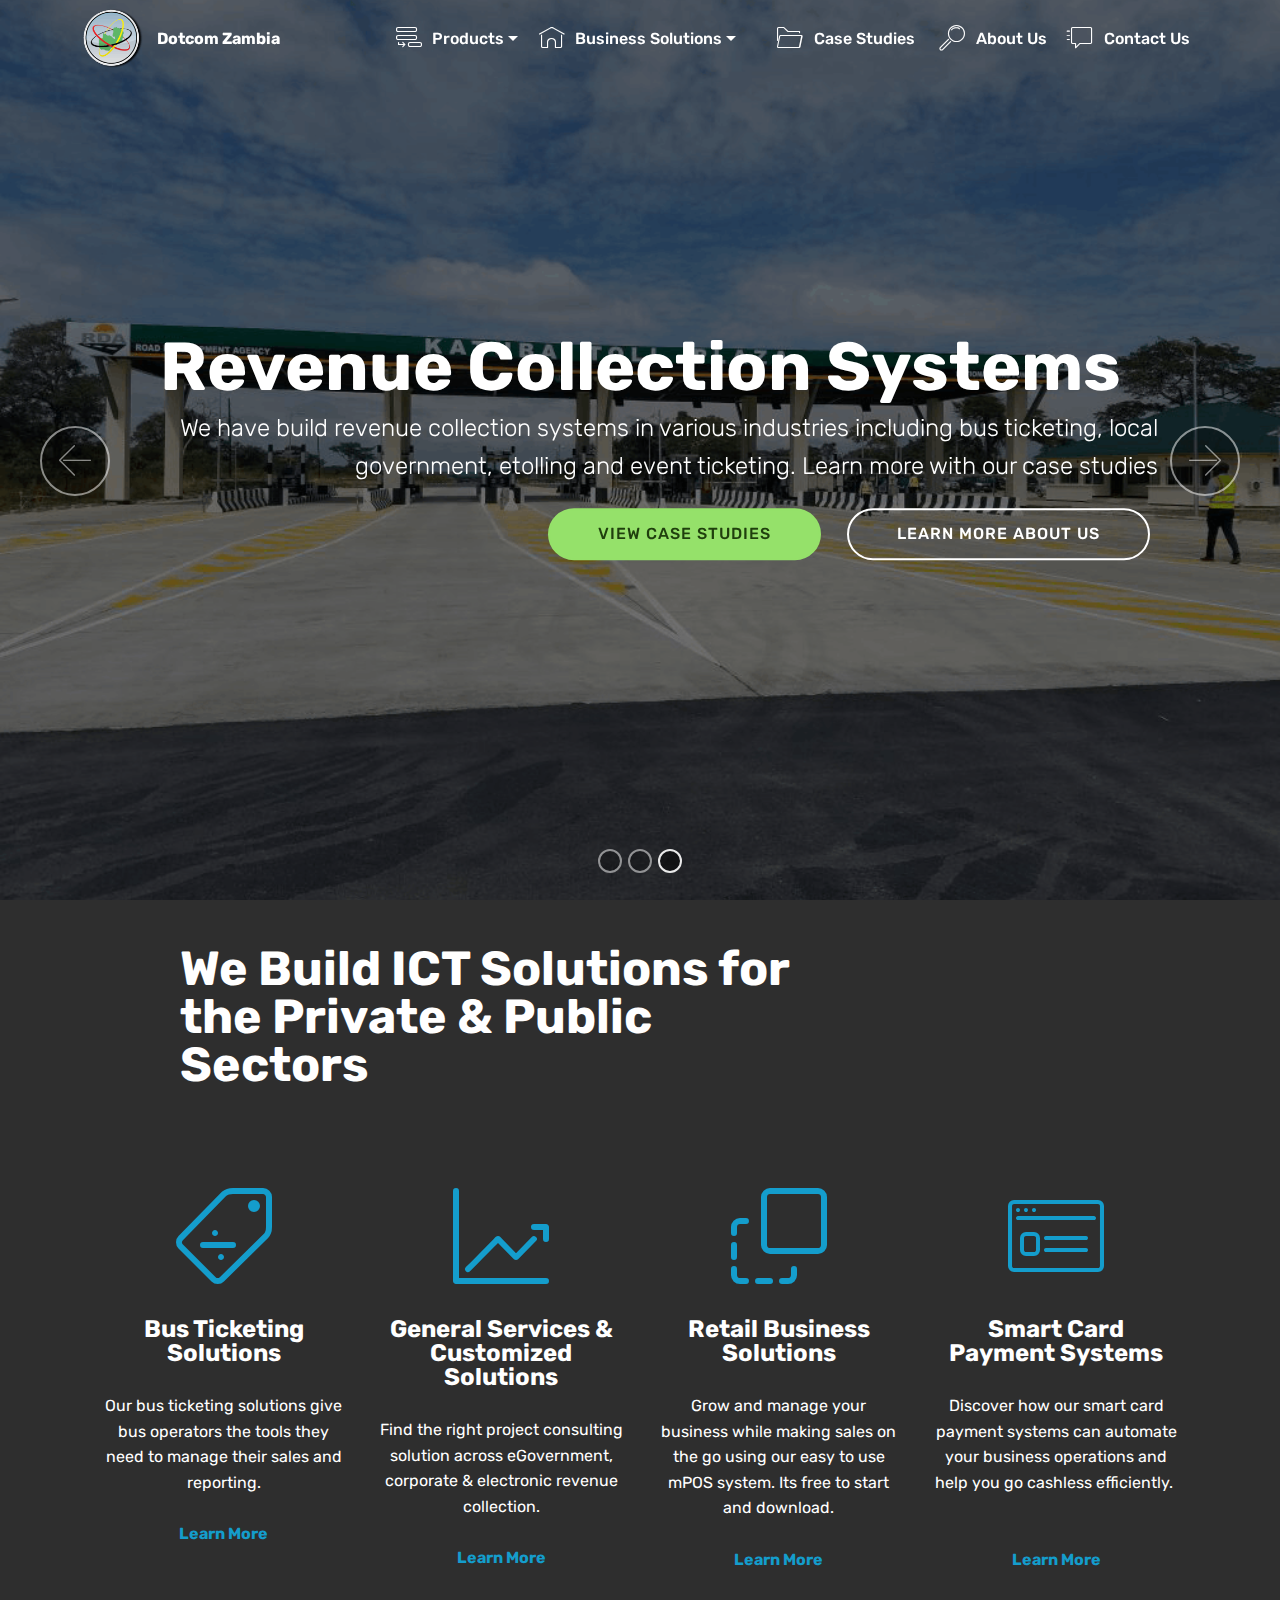
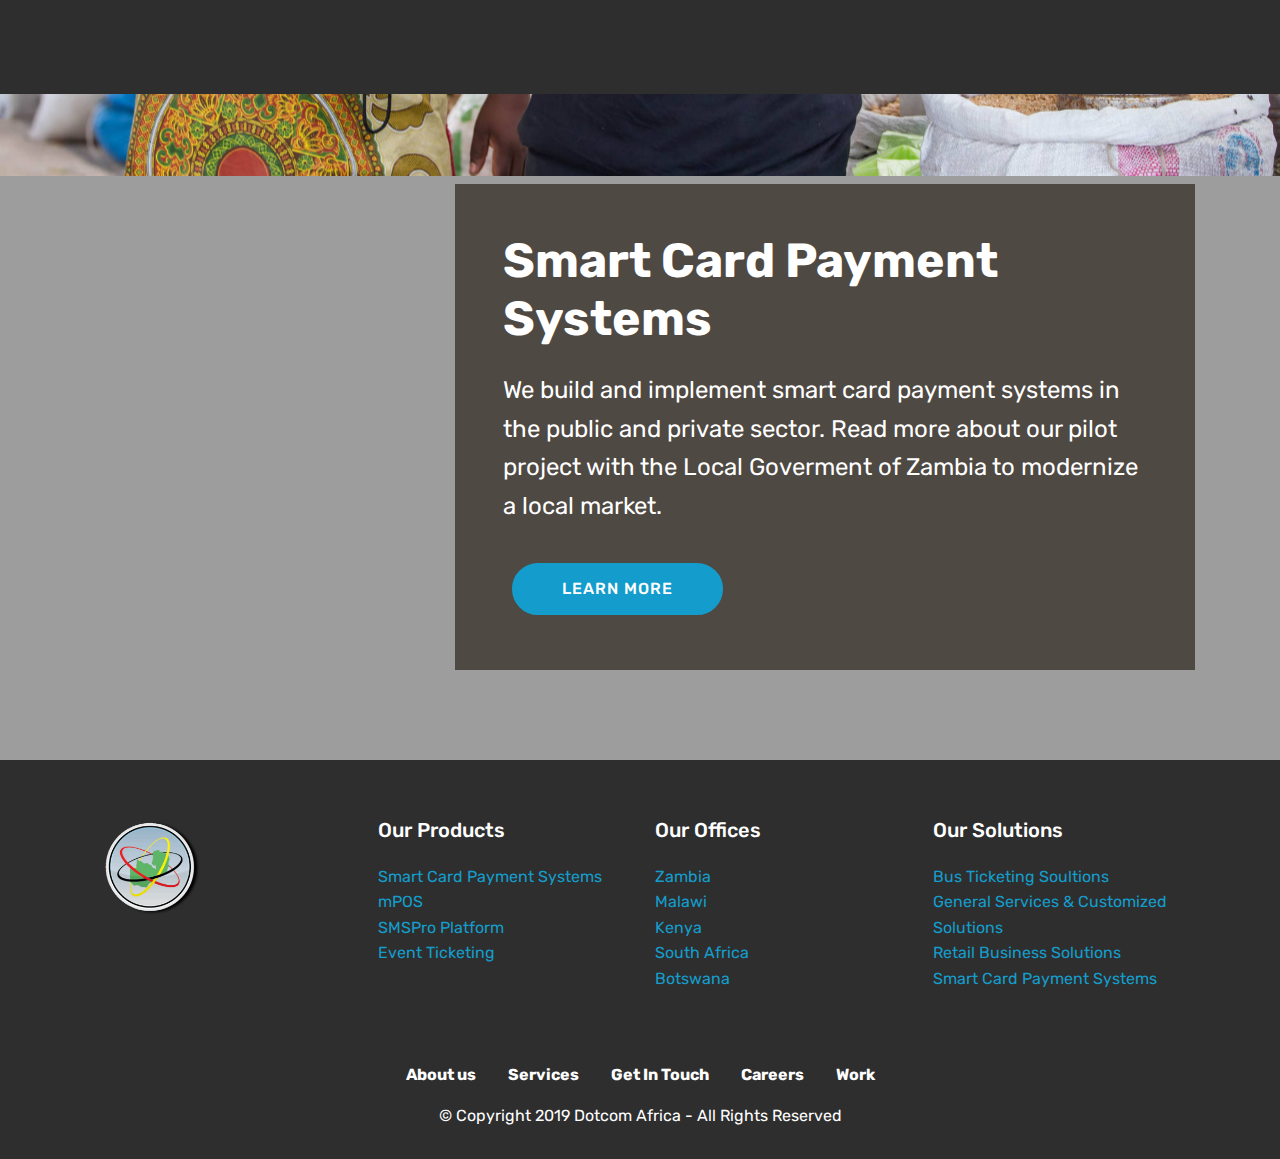
==== index.html @ 1efce693 "create github pages" ====
<!DOCTYPE html>
<html  >
<head>
  <!-- Site made with Mobirise Website Builder v4.10.5, https://mobirise.com -->
  <meta charset="UTF-8">
  <meta http-equiv="X-UA-Compatible" content="IE=edge">
  <meta name="generator" content="Mobirise v4.10.5, mobirise.com">
  <meta name="viewport" content="width=device-width, initial-scale=1, minimum-scale=1">
  <link rel="shortcut icon" href="assets/images/dotcom-logo-122x115.png" type="image/x-icon">
  <meta name="description" content="">
  
  <title>Home</title>
  <link rel="stylesheet" href="assets/web/assets/mobirise-icons2/mobirise2.css">
  <link rel="stylesheet" href="assets/web/assets/mobirise-icons-bold/mobirise-icons-bold.css">
  <link rel="stylesheet" href="assets/web/assets/mobirise-icons/mobirise-icons.css">
  <link rel="stylesheet" href="assets/tether/tether.min.css">
  <link rel="stylesheet" href="assets/bootstrap/css/bootstrap.min.css">
  <link rel="stylesheet" href="assets/bootstrap/css/bootstrap-grid.min.css">
  <link rel="stylesheet" href="assets/bootstrap/css/bootstrap-reboot.min.css">
  <link rel="stylesheet" href="assets/socicon/css/styles.css">
  <link rel="stylesheet" href="assets/dropdown/css/style.css">
  <link rel="stylesheet" href="assets/theme/css/style.css">
  <link rel="stylesheet" href="assets/mobirise/css/mbr-additional.css" type="text/css">
  
  
  
</head>
<body>
  <section class="menu cid-qPoDCOoPjA" once="menu" id="menu1-e">

    

    <nav class="navbar navbar-expand beta-menu navbar-dropdown align-items-center navbar-toggleable-sm bg-color transparent">
        <button class="navbar-toggler navbar-toggler-right" type="button" data-toggle="collapse" data-target="#navbarSupportedContent" aria-controls="navbarSupportedContent" aria-expanded="false" aria-label="Toggle navigation">
            <div class="hamburger">
                <span></span>
                <span></span>
                <span></span>
                <span></span>
            </div>
        </button>
        <div class="menu-logo">
            <div class="navbar-brand">
                <span class="navbar-logo">
                    <a href="index.html">
                         <img src="assets/images/dotcom-logo-122x115.png" alt="Book Now Zambia" title="" style="height: 3.8rem;">
                    </a>
                </span>
                <span class="navbar-caption-wrap"><a class="navbar-caption text-white display-4" href="index.html">Dotcom Zambia</a></span>
            </div>
        </div>
        <div class="collapse navbar-collapse" id="navbarSupportedContent">
            <ul class="navbar-nav nav-dropdown nav-right" data-app-modern-menu="true"><li class="nav-item dropdown"><a class="nav-link link text-white dropdown-toggle display-4" href="https://mobirise.com" aria-expanded="true" data-toggle="dropdown-submenu"><span class="mbri-add-submenu mbr-iconfont mbr-iconfont-btn"></span>Products</a><div class="dropdown-menu"><a class="text-white dropdown-item display-4" href="http://www.etollzambia.com" aria-expanded="false"><span class="mbri-growing-chart mbr-iconfont mbr-iconfont-btn"></span>eToll Zambia</a><a class="text-white dropdown-item display-4" href="event-ticketing.html" aria-expanded="false"><span class="mbri-sale mbr-iconfont mbr-iconfont-btn"></span>Event Ticketing&nbsp;</a><a class="text-white dropdown-item display-4" href="retail-business-soluti.html" aria-expanded="false"><span class="mbri-cart-full mbr-iconfont mbr-iconfont-btn"></span>mPOS</a><a class="text-white dropdown-item display-4" href="sms-platform.html" aria-expanded="false"><span class="mobi-mbri mobi-mbri-phone mbr-iconfont mbr-iconfont-btn"></span>SMS Platform&nbsp;</a><a class="text-white dropdown-item display-4" href="smart-card-payment-sytems.html" aria-expanded="false"><span class="mbri-credit-card mbr-iconfont mbr-iconfont-btn"></span>Smart Payment Systems&nbsp;</a></div></li><li class="nav-item dropdown">
                    <a class="nav-link link text-white dropdown-toggle display-4" href="https://mobirise.com" data-toggle="dropdown-submenu" aria-expanded="false">
                        <span class="mbri-home mbr-iconfont mbr-iconfont-btn"></span>Business Solutions</a><div class="dropdown-menu"><a class="text-white dropdown-item display-4" href="event-ticketing.html" aria-expanded="false"><span class="mbrib-sale mbr-iconfont mbr-iconfont-btn"></span>Event Ticketing Solutions</a><a class="text-white dropdown-item display-4" href="bus-ticketing.html" aria-expanded="false"><span class="mbri-extension mbr-iconfont mbr-iconfont-btn"></span>Bus Ticketing Solutions</a><a class="text-white dropdown-item display-4" href="retail-business-soluti.html" aria-expanded="false"><span class="mbrib-drag-n-drop mbr-iconfont mbr-iconfont-btn"></span>Retail Business Solutions</a><a class="text-white dropdown-item display-4" href="general-services.html" aria-expanded="false"><span class="mobi-mbri mobi-mbri-laptop mbr-iconfont mbr-iconfont-btn"></span>General Services &amp; Customized Solutions</a></div>
                </li><li class="nav-item"><a class="nav-link link text-white display-4" href="https://mobirise.com" aria-expanded="false">
                        </a></li><li class="nav-item"><a class="nav-link link text-white display-4" href="case-studies.html"><span class="mbri-opened-folder mbr-iconfont mbr-iconfont-btn"></span>
                        Case Studies&nbsp;</a></li><li class="nav-item">
                    <a class="nav-link link text-white display-4" href="about.html">
                        <span class="mbri-search mbr-iconfont mbr-iconfont-btn"></span>
                        About Us
                    </a>
                </li><li class="nav-item"><a class="nav-link link text-white display-4" href="contact.html"><span class="mbri-help mbr-iconfont mbr-iconfont-btn"></span>
                        
                        Contact Us</a></li></ul>
            
        </div>
    </nav>
</section>

<section class="engine"><a href="https://mobirise.info/y">free html website templates</a></section><section class="carousel slide cid-rwiqHJjd1P" data-interval="false" id="slider1-6w">

    

    <div class="full-screen"><div class="mbr-slider slide carousel" data-pause="true" data-keyboard="false" data-ride="false" data-interval="false"><ol class="carousel-indicators"><li data-app-prevent-settings="" data-target="#slider1-6w" data-slide-to="0"></li><li data-app-prevent-settings="" data-target="#slider1-6w" data-slide-to="1"></li><li data-app-prevent-settings="" data-target="#slider1-6w" class=" active" data-slide-to="2"></li></ol><div class="carousel-inner" role="listbox"><div class="carousel-item slider-fullscreen-image" data-bg-video-slide="false" style="background-image: url(assets/images/mbr-1920x1280.jpg);"><div class="container container-slide"><div class="image_wrapper"><div class="mbr-overlay" style="opacity: 0.7;"></div><img src="assets/images/mbr-1920x1280.jpg"><div class="carousel-caption justify-content-center"><div class="col-10 align-center"><h2 class="mbr-fonts-style display-1"><strong>TOMORROW'S </strong><br><strong>TECHNOLOGY TODAY</strong></h2><p class="lead mbr-text mbr-fonts-style display-5">Dot Com Africa, an award winning ICT company that was founded in Zambia in 2009. The company prides itself on being focused on building solutions for the African Market using ICT. The company specializes in revenue collection and business intelligence systems for the public and private sector.<br></p></div></div></div></div></div><div class="carousel-item slider-fullscreen-image" data-bg-video-slide="false" style="background-image: url(assets/images/background2.jpg);"><div class="container container-slide"><div class="image_wrapper"><div class="mbr-overlay"></div><img src="assets/images/background2.jpg"><div class="carousel-caption justify-content-center"><div class="col-10 align-left"><h2 class="mbr-fonts-style display-2"><strong>Meet mPOS&nbsp;</strong></h2><p class="lead mbr-text mbr-fonts-style display-5">Meet Our Mobile Point of Sale Solution, our comprehensive retail suite for businesses of all sizes. Built from the ground up to work in Africa.</p><div class="mbr-section-btn" buttons="0"><a class="btn btn-primary display-4" href="https://mobirise.com">LEARN MORE</a> </div></div></div></div></div></div><div class="carousel-item slider-fullscreen-image active" data-bg-video-slide="false" style="background-image: url(assets/images/img-20170618-wa0013-1008x756.png);"><div class="container container-slide"><div class="image_wrapper"><div class="mbr-overlay"></div><img src="assets/images/img-20170618-wa0013-1008x756.png"><div class="carousel-caption justify-content-center"><div class="col-10 align-right"><h2 class="mbr-fonts-style display-1"><strong>Revenue Collection Systems</strong></h2><p class="lead mbr-text mbr-fonts-style display-5">We have build revenue collection systems in various industries including bus ticketing, local government, etolling and event ticketing. Learn more with our case studies</p><div class="mbr-section-btn" buttons="0"><a class="btn btn-info display-4" href="case-studies.html">VIEW CASE STUDIES</a> <a class="btn  btn-white-outline display-4" href="about.html">LEARN MORE ABOUT US</a></div></div></div></div></div></div></div><a data-app-prevent-settings="" class="carousel-control carousel-control-prev" role="button" data-slide="prev" href="#slider1-6w"><span aria-hidden="true" class="mbri-left mbr-iconfont"></span><span class="sr-only">Previous</span></a><a data-app-prevent-settings="" class="carousel-control carousel-control-next" role="button" data-slide="next" href="#slider1-6w"><span aria-hidden="true" class="mbri-right mbr-iconfont"></span><span class="sr-only">Next</span></a></div></div>

</section>

<section class="mbr-section info1 cid-rgwyfvrMCB" id="info1-4s">

    

    
    <div class="container">
        <div class="row justify-content-center content-row">
            <div class="media-container-column title col-12 col-lg-7 col-md-6">
                
                <h2 class="align-left mbr-bold mbr-fonts-style display-2">We Build ICT Solutions for the Private &amp; Public Sectors</h2>
            </div>
            <div class="media-container-column col-12 col-lg-3 col-md-4">
                
            </div>
        </div>
    </div>
</section>

<section class="features1 cid-rwiEyrhKZx" id="features1-6x">
    
    

    
    <div class="container">
        <div class="media-container-row">

            <div class="card p-3 col-12 col-md-6 col-lg-3">
                <div class="card-img pb-3">
                    <span class="mbr-iconfont mbrib-sale"></span>
                </div>
                <div class="card-box">
                    <h4 class="card-title py-3 mbr-fonts-style display-5"><strong>Bus Ticketing Solutions</strong></h4>
                    <p class="mbr-text mbr-fonts-style display-7">
                        Our bus ticketing solutions give bus operators the tools they need to manage their sales and reporting.<br><br><a href="bus-ticketing.html"><strong>Learn More</strong></a>
                    </p>
                </div>
            </div>

            <div class="card p-3 col-12 col-md-6 col-lg-3">
                <div class="card-img pb-3">
                    <span class="mbr-iconfont mbrib-growing-chart"></span>
                </div>
                <div class="card-box">
                    <h4 class="card-title py-3 mbr-fonts-style display-5"><strong>General Services &amp; Customized Solutions</strong></h4>
                    <p class="mbr-text mbr-fonts-style display-7">Find the right project consulting solution across eGovernment, corporate &amp; electronic revenue collection.<br><br><a href="general-services.html"><strong>Learn More</strong></a></p>
                </div>
            </div>

            <div class="card p-3 col-12 col-md-6 col-lg-3">
                <div class="card-img pb-3">
                    <span class="mbr-iconfont mbrib-drag-n-drop"></span>
                </div>
                <div class="card-box">
                    <h4 class="card-title py-3 mbr-fonts-style display-5"><strong>
                        Retail Business Solutions</strong></h4>
                    <p class="mbr-text mbr-fonts-style display-7">
                        Grow and manage your business while making sales on the go using our easy to use mPOS system. Its free to start and download.<br><br><a href="retail-business-soluti.html"><strong>Learn More</strong></a></p>
                </div>
            </div>

            <div class="card p-3 col-12 col-md-6 col-lg-3">
                <div class="card-img pb-3">
                    <span class="mbr-iconfont mbri-sites"></span>
                </div>
                <div class="card-box">
                    <h4 class="card-title py-3 mbr-fonts-style display-5"><strong>Smart Card Payment Systems</strong></h4>
                    <p class="mbr-text mbr-fonts-style display-7">Discover how our smart card payment systems can automate your business operations and help you go cashless efficiently.&nbsp;<br><br><strong><br><a href="smart-card-payment-sytems.html"><b>Learn More</b></a></strong>
                    </p>
                </div>
            </div>

        </div>

    </div>

</section>

<section class="header10 cid-rvf01OMpJI mbr-parallax-background" id="header10-6v">

    

    <div class="mbr-overlay" style="opacity: 0.4; background-color: rgb(35, 35, 35);">
    </div>

    <div class="container">
        <div class="media-container-column mbr-white p-5 align-left col-lg-8 col-md-10 ml-auto">
            <h1 class="mbr-section-title mbr-bold pb-3 mbr-fonts-style display-2">
                Smart Card Payment Systems</h1>
            
            <p class="mbr-text pb-3 mbr-fonts-style display-5">
               We build and implement smart card payment systems in the public and private sector. Read more about our pilot project with the Local Goverment of Zambia to modernize a local market.</p>
            <div class="mbr-section-btn"><a class="btn btn-md btn-primary display-4" href="https://mobirise.co">LEARN MORE</a></div>
        </div>
    </div>

    
</section>

<section class="cid-rv9oIynVml" id="footer1-6x">

    

    

    <div class="container">
        <div class="media-container-row content text-white">
            <div class="col-12 col-md-3">
                <div class="media-wrap">
                    <a href="https://www.dczambia.com/">
                        <img src="assets/images/dotcom-logo-192x181.png" alt="Mobirise" title="">
                    </a>
                </div>
            </div>
            <div class="col-12 col-md-3 mbr-fonts-style display-7">
                <h5 class="pb-3">
                    Our Products</h5>
                <p class="mbr-text">Smart Card Payment Systems<br>mPOS<br>SMSPro Platform&nbsp;<br>Event Ticketing</p>
            </div>
            <div class="col-12 col-md-3 mbr-fonts-style display-7">
                <h5 class="pb-3">
                    Our Offices</h5>
                <p class="mbr-text"><a href="https://dczambia.com">Zambia</a><br>Malawi<br>Kenya<br>South Africa<br>Botswana<br><br></p>
            </div>
            <div class="col-12 col-md-3 mbr-fonts-style display-7">
                <h5 class="pb-3">
                    Our Solutions</h5>
                <p class="mbr-text"><a href="https://www.busticketszambia.com">Bus Ticketing Soultions</a><br><a class="text-primary" href="#">General Services &amp; Customized Solutions</a><br>Retail Business Solutions<br>Smart Card Payment Systems<br><br></p>
            </div>
        </div>
        
    </div>
</section>

<section once="footers" class="cid-rv9Z8Zc1Mk" id="footer7-6v">

    

    

    <div class="container">
        <div class="media-container-row align-center mbr-white">
            <div class="row row-links">
                <ul class="foot-menu">
                    
                    
                    
                    
                    
                <li class="foot-menu-item mbr-fonts-style display-7">
                        <a class="text-white mbr-bold" href="#" target="_blank">About us</a>
                    </li><li class="foot-menu-item mbr-fonts-style display-7">
                        <a class="text-white mbr-bold" href="#" target="_blank">Services</a>
                    </li><li class="foot-menu-item mbr-fonts-style display-7">
                        <a class="text-white mbr-bold" href="#" target="_blank">Get In Touch</a>
                    </li><li class="foot-menu-item mbr-fonts-style display-7">
                        <a class="text-white mbr-bold" href="#" target="_blank">Careers</a>
                    </li><li class="foot-menu-item mbr-fonts-style display-7">
                        <a class="text-white mbr-bold" href="#" target="_blank">Work</a>
                    </li></ul>
            </div>
            
            <div class="row row-copirayt">
                <p class="mbr-text mb-0 mbr-fonts-style mbr-white align-center display-7">
                    © Copyright 2019 Dotcom Africa - All Rights Reserved
                </p>
            </div>
        </div>
    </div>
</section>


  <script src="assets/web/assets/jquery/jquery.min.js"></script>
  <script src="assets/popper/popper.min.js"></script>
  <script src="assets/tether/tether.min.js"></script>
  <script src="assets/bootstrap/js/bootstrap.min.js"></script>
  <script src="assets/touchswipe/jquery.touch-swipe.min.js"></script>
  <script src="assets/vimeoplayer/jquery.mb.vimeo_player.js"></script>
  <script src="assets/smoothscroll/smooth-scroll.js"></script>
  <script src="assets/bootstrapcarouselswipe/bootstrap-carousel-swipe.js"></script>
  <script src="assets/parallax/jarallax.min.js"></script>
  <script src="assets/dropdown/js/nav-dropdown.js"></script>
  <script src="assets/dropdown/js/navbar-dropdown.js"></script>
  <script src="assets/ytplayer/jquery.mb.ytplayer.min.js"></script>
  <script src="assets/theme/js/script.js"></script>
  <script src="assets/slidervideo/script.js"></script>
  
  
</body>
</html>
---- assets/web/assets/mobirise-icons2/mobirise2.css ----
@font-face {
  font-family: 'Moririse2';
  src:  url('mobirise2.eot?f2bix4');
  src:  url('mobirise2.eot?f2bix4#iefix') format('embedded-opentype'),
    url('mobirise2.ttf?f2bix4') format('truetype'),
    url('mobirise2.woff?f2bix4') format('woff'),
    url('mobirise2.svg?f2bix4#mobirise2') format('svg');
  font-weight: normal;
  font-style: normal;
}

[class^="mobi-"], [class*=" mobi-"] {
  /* use !important to prevent issues with browser extensions that change fonts */
  font-family: 'Moririse2' !important;
  speak: none;
  font-style: normal;
  font-weight: normal;
  font-variant: normal;
  text-transform: none;
  line-height: 1;

  /* Better Font Rendering =========== */
  -webkit-font-smoothing: antialiased;
  -moz-osx-font-smoothing: grayscale;
}

.mobi-mbri-add-submenu:before {
  content: "\e900";
}
.mobi-mbri-alert:before {
  content: "\e901";
}
.mobi-mbri-align-center:before {
  content: "\e902";
}
.mobi-mbri-align-justify:before {
  content: "\e903";
}
.mobi-mbri-align-left:before {
  content: "\e904";
}
.mobi-mbri-align-right:before {
  content: "\e905";
}
.mobi-mbri-android:before {
  content: "\e906";
}
.mobi-mbri-apple:before {
  content: "\e907";
}
.mobi-mbri-arrow-down:before {
  content: "\e908";
}
.mobi-mbri-arrow-next:before {
  content: "\e909";
}
.mobi-mbri-arrow-prev:before {
  content: "\e90a";
}
.mobi-mbri-arrow-up:before {
  content: "\e90b";
}
.mobi-mbri-bold:before {
  content: "\e90c";
}
.mobi-mbri-bookmark:before {
  content: "\e90d";
}
.mobi-mbri-bootstrap:before {
  content: "\e90e";
}
.mobi-mbri-briefcase:before {
  content: "\e90f";
}
.mobi-mbri-browse:before {
  content: "\e910";
}
.mobi-mbri-bulleted-list:before {
  content: "\e911";
}
.mobi-mbri-calendar:before {
  content: "\e912";
}
.mobi-mbri-camera:before {
  content: "\e913";
}
.mobi-mbri-cart-add:before {
  content: "\e914";
}
.mobi-mbri-cart-full:before {
  content: "\e915";
}
.mobi-mbri-cash:before {
  content: "\e916";
}
.mobi-mbri-change-style:before {
  content: "\e917";
}
.mobi-mbri-chat:before {
  content: "\e918";
}
.mobi-mbri-clock:before {
  content: "\e919";
}
.mobi-mbri-close:before {
  content: "\e91a";
}
.mobi-mbri-cloud:before {
  content: "\e91b";
}
.mobi-mbri-code:before {
  content: "\e91c";
}
.mobi-mbri-contact-form:before {
  content: "\e91d";
}
.mobi-mbri-credit-card:before {
  content: "\e91e";
}
.mobi-mbri-cursor-click:before {
  content: "\e91f";
}
.mobi-mbri-cust-feedback:before {
  content: "\e920";
}
.mobi-mbri-database:before {
  content: "\e921";
}
.mobi-mbri-delivery:before {
  content: "\e922";
}
.mobi-mbri-desktop:before {
  content: "\e923";
}
.mobi-mbri-devices:before {
  content: "\e924";
}
.mobi-mbri-down:before {
  content: "\e925";
}
.mobi-mbri-download-2:before {
  content: "\e926";
}
.mobi-mbri-download:before {
  content: "\e927";
}
.mobi-mbri-drag-n-drop-2:before {
  content: "\e928";
}
.mobi-mbri-drag-n-drop:before {
  content: "\e929";
}
.mobi-mbri-edit-2:before {
  content: "\e92a";
}
.mobi-mbri-edit:before {
  content: "\e92b";
}
.mobi-mbri-error:before {
  content: "\e92c";
}
.mobi-mbri-extension:before {
  content: "\e92d";
}
.mobi-mbri-features:before {
  content: "\e92e";
}
.mobi-mbri-file:before {
  content: "\e92f";
}
.mobi-mbri-flag:before {
  content: "\e930";
}
.mobi-mbri-folder:before {
  content: "\e931";
}
.mobi-mbri-gift:before {
  content: "\e932";
}
.mobi-mbri-github:before {
  content: "\e933";
}
.mobi-mbri-globe-2:before {
  content: "\e934";
}
.mobi-mbri-globe:before {
  content: "\e935";
}
.mobi-mbri-growing-chart:before {
  content: "\e936";
}
.mobi-mbri-hearth:before {
  content: "\e937";
}
.mobi-mbri-help:before {
  content: "\e938";
}
.mobi-mbri-home:before {
  content: "\e939";
}
.mobi-mbri-hot-cup:before {
  content: "\e93a";
}
.mobi-mbri-idea:before {
  content: "\e93b";
}
.mobi-mbri-image-gallery:before {
  content: "\e93c";
}
.mobi-mbri-image-slider:before {
  content: "\e93d";
}
.mobi-mbri-info:before {
  content: "\e93e";
}
.mobi-mbri-italic:before {
  content: "\e93f";
}
.mobi-mbri-key:before {
  content: "\e940";
}
.mobi-mbri-laptop:before {
  content: "\e941";
}
.mobi-mbri-layers:before {
  content: "\e942";
}
.mobi-mbri-left-right:before {
  content: "\e943";
}
.mobi-mbri-left:before {
  content: "\e944";
}
.mobi-mbri-letter:before {
  content: "\e945";
}
.mobi-mbri-like:before {
  content: "\e946";
}
.mobi-mbri-link:before {
  content: "\e947";
}
.mobi-mbri-lock:before {
  content: "\e948";
}
.mobi-mbri-login:before {
  content: "\e949";
}
.mobi-mbri-logout:before {
  content: "\e94a";
}
.mobi-mbri-magic-stick:before {
  content: "\e94b";
}
.mobi-mbri-map-pin:before {
  content: "\e94c";
}
.mobi-mbri-menu:before {
  content: "\e94d";
}
.mobi-mbri-mobile-2:before {
  content: "\e94e";
}
.mobi-mbri-mobile-horizontal:before {
  content: "\e94f";
}
.mobi-mbri-mobile:before {
  content: "\e950";
}
.mobi-mbri-mobirise:before {
  content: "\e951";
}
.mobi-mbri-more-horizontal:before {
  content: "\e952";
}
.mobi-mbri-more-vertical:before {
  content: "\e953";
}
.mobi-mbri-music:before {
  content: "\e954";
}
.mobi-mbri-new-file:before {
  content: "\e955";
}
.mobi-mbri-numbered-list:before {
  content: "\e956";
}
.mobi-mbri-opened-folder:before {
  content: "\e957";
}
.mobi-mbri-pages:before {
  content: "\e958";
}
.mobi-mbri-paper-plane:before {
  content: "\e959";
}
.mobi-mbri-paperclip:before {
  content: "\e95a";
}
.mobi-mbri-phone:before {
  content: "\e95b";
}
.mobi-mbri-photo:before {
  content: "\e95c";
}
.mobi-mbri-photos:before {
  content: "\e95d";
}
.mobi-mbri-pin:before {
  content: "\e95e";
}
.mobi-mbri-play:before {
  content: "\e95f";
}
.mobi-mbri-plus:before {
  content: "\e960";
}
.mobi-mbri-preview:before {
  content: "\e961";
}
.mobi-mbri-print:before {
  content: "\e962";
}
.mobi-mbri-protect:before {
  content: "\e963";
}
.mobi-mbri-question:before {
  content: "\e964";
}
.mobi-mbri-quote-left:before {
  content: "\e965";
}
.mobi-mbri-quote-right:before {
  content: "\e966";
}
.mobi-mbri-redo:before {
  content: "\e967";
}
.mobi-mbri-refresh:before {
  content: "\e968";
}
.mobi-mbri-responsive-2:before {
  content: "\e969";
}
.mobi-mbri-responsive:before {
  content: "\e96a";
}
.mobi-mbri-right:before {
  content: "\e96b";
}
.mobi-mbri-rocket:before {
  content: "\e96c";
}
.mobi-mbri-sad-face:before {
  content: "\e96d";
}
.mobi-mbri-sale:before {
  content: "\e96e";
}
.mobi-mbri-save:before {
  content: "\e96f";
}
.mobi-mbri-search:before {
  content: "\e970";
}
.mobi-mbri-setting-2:before {
  content: "\e971";
}
.mobi-mbri-setting-3:before {
  content: "\e972";
}
.mobi-mbri-setting:before {
  content: "\e973";
}
.mobi-mbri-share:before {
  content: "\e974";
}
.mobi-mbri-shopping-bag:before {
  content: "\e975";
}
.mobi-mbri-shopping-basket:before {
  content: "\e976";
}
.mobi-mbri-shopping-cart:before {
  content: "\e977";
}
.mobi-mbri-sites:before {
  content: "\e978";
}
.mobi-mbri-smile-face:before {
  content: "\e979";
}
.mobi-mbri-speed:before {
  content: "\e97a";
}
.mobi-mbri-star:before {
  content: "\e97b";
}
.mobi-mbri-success:before {
  content: "\e97c";
}
.mobi-mbri-sun:before {
  content: "\e97d";
}
.mobi-mbri-sun2:before {
  content: "\e97e";
}
.mobi-mbri-tablet-vertical:before {
  content: "\e97f";
}
.mobi-mbri-tablet:before {
  content: "\e980";
}
.mobi-mbri-target:before {
  content: "\e981";
}
.mobi-mbri-timer:before {
  content: "\e982";
}
.mobi-mbri-to-ftp:before {
  content: "\e983";
}
.mobi-mbri-to-local-drive:before {
  content: "\e984";
}
.mobi-mbri-touch-swipe:before {
  content: "\e985";
}
.mobi-mbri-touch:before {
  content: "\e986";
}
.mobi-mbri-trash:before {
  content: "\e987";
}
.mobi-mbri-underline:before {
  content: "\e988";
}
.mobi-mbri-undo:before {
  content: "\e989";
}
.mobi-mbri-unlink:before {
  content: "\e98a";
}
.mobi-mbri-unlock:before {
  content: "\e98b";
}
.mobi-mbri-up-down:before {
  content: "\e98c";
}
.mobi-mbri-up:before {
  content: "\e98d";
}
.mobi-mbri-update:before {
  content: "\e98e";
}
.mobi-mbri-upload-2:before {
  content: "\e98f";
}
.mobi-mbri-upload:before {
  content: "\e990";
}
.mobi-mbri-user-2:before {
  content: "\e991";
}
.mobi-mbri-user:before {
  content: "\e992";
}
.mobi-mbri-users:before {
  content: "\e993";
}
.mobi-mbri-video-play:before {
  content: "\e994";
}
.mobi-mbri-video:before {
  content: "\e995";
}
.mobi-mbri-watch:before {
  content: "\e996";
}
.mobi-mbri-website-theme-2:before {
  content: "\e997";
}
.mobi-mbri-website-theme:before {
  content: "\e998";
}
.mobi-mbri-wifi:before {
  content: "\e999";
}
.mobi-mbri-windows:before {
  content: "\e99a";
}
.mobi-mbri-zoom-in:before {
  content: "\e99b";
}
.mobi-mbri-zoom-out:before {
  content: "\e99c";
}
---- assets/web/assets/mobirise-icons-bold/mobirise-icons-bold.css ----
@font-face {
  font-family: 'mobirise-icons-bold';
  src:  url('mobirise-icons-bold.eot?m1l4yr');
  src:  url('mobirise-icons-bold.eot?m1l4yr#iefix') format('embedded-opentype'),
    url('mobirise-icons-bold.ttf?m1l4yr') format('truetype'),
    url('mobirise-icons-bold.woff?m1l4yr') format('woff'),
    url('mobirise-icons-bold.svg?m1l4yr#mobirise-icons-bold') format('svg');
  font-weight: normal;
  font-style: normal;
}

[class^="mbrib-"], [class*="mbrib-"] {
  /* use !important to prevent issues with browser extensions that change fonts */
  font-family: 'mobirise-icons-bold' !important;
  speak: none;
  font-style: normal;
  font-weight: normal;
  font-variant: normal;
  text-transform: none;
  line-height: 1;

  /* Better Font Rendering =========== */
  -webkit-font-smoothing: antialiased;
  -moz-osx-font-smoothing: grayscale;
}

.mbrib-add-submenu:before {
  content: "\e900";
}
.mbrib-alert:before {
  content: "\e901";
}
.mbrib-align-center:before {
  content: "\e902";
}
.mbrib-align-justify:before {
  content: "\e903";
}
.mbrib-align-left:before {
  content: "\e904";
}
.mbrib-align-right:before {
  content: "\e905";
}
.mbrib-android:before {
  content: "\e906";
}
.mbrib-apple:before {
  content: "\e907";
}
.mbrib-arrow-down:before {
  content: "\e908";
}
.mbrib-arrow-next:before {
  content: "\e909";
}
.mbrib-arrow-prev:before {
  content: "\e90a";
}
.mbrib-arrow-up:before {
  content: "\e90b";
}
.mbrib-bold:before {
  content: "\e90c";
}
.mbrib-bookmark:before {
  content: "\e90d";
}
.mbrib-bootstrap:before {
  content: "\e90e";
}
.mbrib-briefcase:before {
  content: "\e90f";
}
.mbrib-browse:before {
  content: "\e910";
}
.mbrib-bulleted-list:before {
  content: "\e911";
}
.mbrib-calendar:before {
  content: "\e912";
}
.mbrib-camera:before {
  content: "\e913";
}
.mbrib-cart-add:before {
  content: "\e914";
}
.mbrib-cart-full:before {
  content: "\e915";
}
.mbrib-cash:before {
  content: "\e916";
}
.mbrib-change-style:before {
  content: "\e917";
}
.mbrib-chat:before {
  content: "\e918";
}
.mbrib-clock:before {
  content: "\e919";
}
.mbrib-close:before {
  content: "\e91a";
}
.mbrib-cloud:before {
  content: "\e91b";
}
.mbrib-code:before {
  content: "\e91c";
}
.mbrib-contact-form:before {
  content: "\e91d";
}
.mbrib-credit-card:before {
  content: "\e91e";
}
.mbrib-cursor-click:before {
  content: "\e91f";
}
.mbrib-cust-feedback:before {
  content: "\e920";
}
.mbrib-database:before {
  content: "\e921";
}
.mbrib-delivery:before {
  content: "\e922";
}
.mbrib-desktop:before {
  content: "\e923";
}
.mbrib-devices:before {
  content: "\e924";
}
.mbrib-down:before {
  content: "\e925";
}
.mbrib-download:before {
  content: "\e926";
}
.mbrib-drag-n-drop:before {
  content: "\e927";
}
.mbrib-drag-n-drop2:before {
  content: "\e928";
}
.mbrib-edit:before {
  content: "\e929";
}
.mbrib-edit2:before {
  content: "\e92a";
}
.mbrib-error:before {
  content: "\e92b";
}
.mbrib-extension:before {
  content: "\e92c";
}
.mbrib-features:before {
  content: "\e92d";
}
.mbrib-file:before {
  content: "\e92e";
}
.mbrib-flag:before {
  content: "\e92f";
}
.mbrib-folder:before {
  content: "\e930";
}
.mbrib-gift:before {
  content: "\e931";
}
.mbrib-github:before {
  content: "\e932";
}
.mbrib-globe-2:before {
  content: "\e933";
}
.mbrib-globe:before {
  content: "\e934";
}
.mbrib-growing-chart:before {
  content: "\e935";
}
.mbrib-hearth:before {
  content: "\e936";
}
.mbrib-help:before {
  content: "\e937";
}
.mbrib-home:before {
  content: "\e938";
}
.mbrib-hot-cup:before {
  content: "\e939";
}
.mbrib-idea:before {
  content: "\e93a";
}
.mbrib-image-gallery:before {
  content: "\e93b";
}
.mbrib-image-slider:before {
  content: "\e93c";
}
.mbrib-info:before {
  content: "\e93d";
}
.mbrib-italic:before {
  content: "\e93e";
}
.mbrib-key:before {
  content: "\e93f";
}
.mbrib-laptop:before {
  content: "\e940";
}
.mbrib-layers:before {
  content: "\e941";
}
.mbrib-left-right:before {
  content: "\e942";
}
.mbrib-left:before {
  content: "\e943";
}
.mbrib-letter:before {
  content: "\e944";
}
.mbrib-like:before {
  content: "\e945";
}
.mbrib-link:before {
  content: "\e946";
}
.mbrib-lock:before {
  content: "\e947";
}
.mbrib-login:before {
  content: "\e948";
}
.mbrib-logout:before {
  content: "\e949";
}
.mbrib-magic-stick:before {
  content: "\e94a";
}
.mbrib-map-pin:before {
  content: "\e94b";
}
.mbrib-menu:before {
  content: "\e94c";
}
.mbrib-mobile:before {
  content: "\e94d";
}
.mbrib-mobile2:before {
  content: "\e94e";
}
.mbrib-mobirise:before {
  content: "\e94f";
}
.mbrib-more-horizontal:before {
  content: "\e950";
}
.mbrib-more-vertical:before {
  content: "\e951";
}
.mbrib-music:before {
  content: "\e952";
}
.mbrib-new-file:before {
  content: "\e953";
}
.mbrib-numbered-list:before {
  content: "\e954";
}
.mbrib-opened-folder:before {
  content: "\e955";
}
.mbrib-pages:before {
  content: "\e956";
}
.mbrib-paper-plane:before {
  content: "\e957";
}
.mbrib-paperclip:before {
  content: "\e958";
}
.mbrib-photo:before {
  content: "\e959";
}
.mbrib-photos:before {
  content: "\e95a";
}
.mbrib-pin:before {
  content: "\e95b";
}
.mbrib-play:before {
  content: "\e95c";
}
.mbrib-plus:before {
  content: "\e95d";
}
.mbrib-preview:before {
  content: "\e95e";
}
.mbrib-print:before {
  content: "\e95f";
}
.mbrib-protect:before {
  content: "\e960";
}
.mbrib-question:before {
  content: "\e961";
}
.mbrib-quote-left:before {
  content: "\e962";
}
.mbrib-quote-right:before {
  content: "\e963";
}
.mbrib-redo:before {
  content: "\e964";
}
.mbrib-refresh:before {
  content: "\e965";
}
.mbrib-responsive:before {
  content: "\e966";
}
.mbrib-right:before {
  content: "\e967";
}
.mbrib-rocket:before {
  content: "\e968";
}
.mbrib-sad-face:before {
  content: "\e969";
}
.mbrib-sale:before {
  content: "\e96a";
}
.mbrib-save:before {
  content: "\e96b";
}
.mbrib-search:before {
  content: "\e96c";
}
.mbrib-setting:before {
  content: "\e96d";
}
.mbrib-setting2:before {
  content: "\e96e";
}
.mbrib-setting3:before {
  content: "\e96f";
}
.mbrib-share:before {
  content: "\e970";
}
.mbrib-shopping-bag:before {
  content: "\e971";
}
.mbrib-shopping-basket:before {
  content: "\e972";
}
.mbrib-shopping-cart:before {
  content: "\e973";
}
.mbrib-sites:before {
  content: "\e974";
}
.mbrib-smile-face:before {
  content: "\e975";
}
.mbrib-speed:before {
  content: "\e976";
}
.mbrib-star:before {
  content: "\e977";
}
.mbrib-success:before {
  content: "\e978";
}
.mbrib-sun:before {
  content: "\e979";
}
.mbrib-sun2:before {
  content: "\e97a";
}
.mbrib-tablet-vertical:before {
  content: "\e97b";
}
.mbrib-tablet:before {
  content: "\e97c";
}
.mbrib-target:before {
  content: "\e97d";
}
.mbrib-timer:before {
  content: "\e97e";
}
.mbrib-to-ftp:before {
  content: "\e97f";
}
.mbrib-to-local-drive:before {
  content: "\e980";
}
.mbrib-touch-swipe:before {
  content: "\e981";
}
.mbrib-touch:before {
  content: "\e982";
}
.mbrib-trash:before {
  content: "\e983";
}
.mbrib-underline:before {
  content: "\e984";
}
.mbrib-undo:before {
  content: "\e985";
}
.mbrib-unlink:before {
  content: "\e986";
}
.mbrib-unlock:before {
  content: "\e987";
}
.mbrib-up-down:before {
  content: "\e988";
}
.mbrib-up:before {
  content: "\e989";
}
.mbrib-update:before {
  content: "\e98a";
}
.mbrib-upload:before {
  content: "\e98b";
}
.mbrib-user:before {
  content: "\e98c";
}
.mbrib-user2:before {
  content: "\e98d";
}
.mbrib-users:before {
  content: "\e98e";
}
.mbrib-video-play:before {
  content: "\e98f";
}
.mbrib-video:before {
  content: "\e990";
}
.mbrib-watch:before {
  content: "\e991";
}
.mbrib-website-theme:before {
  content: "\e992";
}
.mbrib-wifi:before {
  content: "\e993";
}
.mbrib-windows:before {
  content: "\e994";
}
.mbrib-zoom-out:before {
  content: "\e995";
}
---- assets/web/assets/mobirise-icons/mobirise-icons.css ----
@font-face {
  font-family: 'MobiriseIcons';
  src:  url('mobirise-icons.eot?spat4u');
  src:  url('mobirise-icons.eot?spat4u#iefix') format('embedded-opentype'),
    url('mobirise-icons.ttf?spat4u') format('truetype'),
    url('mobirise-icons.woff?spat4u') format('woff'),
    url('mobirise-icons.svg?spat4u#MobiriseIcons') format('svg');
  font-weight: normal;
  font-style: normal;
}

[class^="mbri-"], [class*=" mbri-"] {
  /* use !important to prevent issues with browser extensions that change fonts */
  font-family: MobiriseIcons !important;
  speak: none;
  font-style: normal;
  font-weight: normal;
  font-variant: normal;
  text-transform: none;
  line-height: 1;

  /* Better Font Rendering =========== */
  -webkit-font-smoothing: antialiased;
  -moz-osx-font-smoothing: grayscale;
}

.mbri-add-submenu:before {
  content: "\e900";
}
.mbri-alert:before {
  content: "\e901";
}
.mbri-align-center:before {
  content: "\e902";
}
.mbri-align-justify:before {
  content: "\e903";
}
.mbri-align-left:before {
  content: "\e904";
}
.mbri-align-right:before {
  content: "\e905";
}
.mbri-android:before {
  content: "\e906";
}
.mbri-apple:before {
  content: "\e907";
}
.mbri-arrow-down:before {
  content: "\e908";
}
.mbri-arrow-next:before {
  content: "\e909";
}
.mbri-arrow-prev:before {
  content: "\e90a";
}
.mbri-arrow-up:before {
  content: "\e90b";
}
.mbri-bold:before {
  content: "\e90c";
}
.mbri-bookmark:before {
  content: "\e90d";
}
.mbri-bootstrap:before {
  content: "\e90e";
}
.mbri-briefcase:before {
  content: "\e90f";
}
.mbri-browse:before {
  content: "\e910";
}
.mbri-bulleted-list:before {
  content: "\e911";
}
.mbri-calendar:before {
  content: "\e912";
}
.mbri-camera:before {
  content: "\e913";
}
.mbri-cart-add:before {
  content: "\e914";
}
.mbri-cart-full:before {
  content: "\e915";
}
.mbri-cash:before {
  content: "\e916";
}
.mbri-change-style:before {
  content: "\e917";
}
.mbri-chat:before {
  content: "\e918";
}
.mbri-clock:before {
  content: "\e919";
}
.mbri-close:before {
  content: "\e91a";
}
.mbri-cloud:before {
  content: "\e91b";
}
.mbri-code:before {
  content: "\e91c";
}
.mbri-contact-form:before {
  content: "\e91d";
}
.mbri-credit-card:before {
  content: "\e91e";
}
.mbri-cursor-click:before {
  content: "\e91f";
}
.mbri-cust-feedback:before {
  content: "\e920";
}
.mbri-database:before {
  content: "\e921";
}
.mbri-delivery:before {
  content: "\e922";
}
.mbri-desktop:before {
  content: "\e923";
}
.mbri-devices:before {
  content: "\e924";
}
.mbri-down:before {
  content: "\e925";
}
.mbri-download:before {
  content: "\e989";
}
.mbri-drag-n-drop:before {
  content: "\e927";
}
.mbri-drag-n-drop2:before {
  content: "\e928";
}
.mbri-edit:before {
  content: "\e929";
}
.mbri-edit2:before {
  content: "\e92a";
}
.mbri-error:before {
  content: "\e92b";
}
.mbri-extension:before {
  content: "\e92c";
}
.mbri-features:before {
  content: "\e92d";
}
.mbri-file:before {
  content: "\e92e";
}
.mbri-flag:before {
  content: "\e92f";
}
.mbri-folder:before {
  content: "\e930";
}
.mbri-gift:before {
  content: "\e931";
}
.mbri-github:before {
  content: "\e932";
}
.mbri-globe:before {
  content: "\e933";
}
.mbri-globe-2:before {
  content: "\e934";
}
.mbri-growing-chart:before {
  content: "\e935";
}
.mbri-hearth:before {
  content: "\e936";
}
.mbri-help:before {
  content: "\e937";
}
.mbri-home:before {
  content: "\e938";
}
.mbri-hot-cup:before {
  content: "\e939";
}
.mbri-idea:before {
  content: "\e93a";
}
.mbri-image-gallery:before {
  content: "\e93b";
}
.mbri-image-slider:before {
  content: "\e93c";
}
.mbri-info:before {
  content: "\e93d";
}
.mbri-italic:before {
  content: "\e93e";
}
.mbri-key:before {
  content: "\e93f";
}
.mbri-laptop:before {
  content: "\e940";
}
.mbri-layers:before {
  content: "\e941";
}
.mbri-left-right:before {
  content: "\e942";
}
.mbri-left:before {
  content: "\e943";
}
.mbri-letter:before {
  content: "\e944";
}
.mbri-like:before {
  content: "\e945";
}
.mbri-link:before {
  content: "\e946";
}
.mbri-lock:before {
  content: "\e947";
}
.mbri-login:before {
  content: "\e948";
}
.mbri-logout:before {
  content: "\e949";
}
.mbri-magic-stick:before {
  content: "\e94a";
}
.mbri-map-pin:before {
  content: "\e94b";
}
.mbri-menu:before {
  content: "\e94c";
}
.mbri-mobile:before {
  content: "\e94d";
}
.mbri-mobile2:before {
  content: "\e94e";
}
.mbri-mobirise:before {
  content: "\e94f";
}
.mbri-more-horizontal:before {
  content: "\e950";
}
.mbri-more-vertical:before {
  content: "\e951";
}
.mbri-music:before {
  content: "\e952";
}
.mbri-new-file:before {
  content: "\e953";
}
.mbri-numbered-list:before {
  content: "\e954";
}
.mbri-opened-folder:before {
  content: "\e955";
}
.mbri-pages:before {
  content: "\e956";
}
.mbri-paper-plane:before {
  content: "\e957";
}
.mbri-paperclip:before {
  content: "\e958";
}
.mbri-photo:before {
  content: "\e959";
}
.mbri-photos:before {
  content: "\e95a";
}
.mbri-pin:before {
  content: "\e95b";
}
.mbri-play:before {
  content: "\e95c";
}
.mbri-plus:before {
  content: "\e95d";
}
.mbri-preview:before {
  content: "\e95e";
}
.mbri-print:before {
  content: "\e95f";
}
.mbri-protect:before {
  content: "\e960";
}
.mbri-question:before {
  content: "\e961";
}
.mbri-quote-left:before {
  content: "\e962";
}
.mbri-quote-right:before {
  content: "\e963";
}
.mbri-refresh:before {
  content: "\e964";
}
.mbri-responsive:before {
  content: "\e965";
}
.mbri-right:before {
  content: "\e966";
}
.mbri-rocket:before {
  content: "\e967";
}
.mbri-sad-face:before {
  content: "\e968";
}
.mbri-sale:before {
  content: "\e969";
}
.mbri-save:before {
  content: "\e96a";
}
.mbri-search:before {
  content: "\e96b";
}
.mbri-setting:before {
  content: "\e96c";
}
.mbri-setting2:before {
  content: "\e96d";
}
.mbri-setting3:before {
  content: "\e96e";
}
.mbri-share:before {
  content: "\e96f";
}
.mbri-shopping-bag:before {
  content: "\e970";
}
.mbri-shopping-basket:before {
  content: "\e971";
}
.mbri-shopping-cart:before {
  content: "\e972";
}
.mbri-sites:before {
  content: "\e973";
}
.mbri-smile-face:before {
  content: "\e974";
}
.mbri-speed:before {
  content: "\e975";
}
.mbri-star:before {
  content: "\e976";
}
.mbri-success:before {
  content: "\e977";
}
.mbri-sun:before {
  content: "\e978";
}
.mbri-sun2:before {
  content: "\e979";
}
.mbri-tablet:before {
  content: "\e97a";
}
.mbri-tablet-vertical:before {
  content: "\e97b";
}
.mbri-target:before {
  content: "\e97c";
}
.mbri-timer:before {
  content: "\e97d";
}
.mbri-to-ftp:before {
  content: "\e97e";
}
.mbri-to-local-drive:before {
  content: "\e97f";
}
.mbri-touch-swipe:before {
  content: "\e980";
}
.mbri-touch:before {
  content: "\e981";
}
.mbri-trash:before {
  content: "\e982";
}
.mbri-underline:before {
  content: "\e983";
}
.mbri-unlink:before {
  content: "\e984";
}
.mbri-unlock:before {
  content: "\e985";
}
.mbri-up-down:before {
  content: "\e986";
}
.mbri-up:before {
  content: "\e987";
}
.mbri-update:before {
  content: "\e988";
}
.mbri-upload:before {
 content: "\e926"; 
}
.mbri-user:before {
  content: "\e98a";
}
.mbri-user2:before {
  content: "\e98b";
}
.mbri-users:before {
  content: "\e98c";
}
.mbri-video:before {
  content: "\e98d";
}
.mbri-video-play:before {
  content: "\e98e";
}
.mbri-watch:before {
  content: "\e98f";
}
.mbri-website-theme:before {
  content: "\e990";
}
.mbri-wifi:before {
  content: "\e991";
}
.mbri-windows:before {
  content: "\e992";
}
.mbri-zoom-out:before {
  content: "\e993";
}
.mbri-redo:before {
  content: "\e994";
}
.mbri-undo:before {
  content: "\e995";
}
---- assets/socicon/css/styles.css ----
@charset "UTF-8";

@font-face {
  font-family: "socicon";
  src:url("../fonts/socicon.eot");
  src:url("../fonts/socicon.eot?#iefix") format("embedded-opentype"),
    url("../fonts/socicon.woff") format("woff"),
    url("../fonts/socicon.ttf") format("truetype"),
    url("../fonts/socicon.svg#socicon") format("svg");
  font-weight: normal;
  font-style: normal;

}

[data-icon]:before {
  font-family: "socicon" !important;
  content: attr(data-icon);
  font-style: normal !important;
  font-weight: normal !important;
  font-variant: normal !important;
  text-transform: none !important;
  speak: none;
  line-height: 1;
  -webkit-font-smoothing: antialiased;
  -moz-osx-font-smoothing: grayscale;
}

[class^="socicon-"]:before,
[class*=" socicon-"]:before {
  font-family: "socicon" !important;
  font-style: normal !important;
  font-weight: normal !important;
  font-variant: normal !important;
  text-transform: none !important;
  speak: none;
  line-height: 1;
  -webkit-font-smoothing: antialiased;
  -moz-osx-font-smoothing: grayscale;
}

.socicon-modelmayhem:before {
  content: "\e000";
}
.socicon-mixcloud:before {
  content: "\e001";
}
.socicon-drupal:before {
  content: "\e002";
}
.socicon-swarm:before {
  content: "\e003";
}
.socicon-istock:before {
  content: "\e004";
}
.socicon-yammer:before {
  content: "\e005";
}
.socicon-ello:before {
  content: "\e006";
}
.socicon-stackoverflow:before {
  content: "\e007";
}
.socicon-persona:before {
  content: "\e008";
}
.socicon-triplej:before {
  content: "\e009";
}
.socicon-houzz:before {
  content: "\e00a";
}
.socicon-rss:before {
  content: "\e00b";
}
.socicon-paypal:before {
  content: "\e00c";
}
.socicon-odnoklassniki:before {
  content: "\e00d";
}
.socicon-airbnb:before {
  content: "\e00e";
}
.socicon-periscope:before {
  content: "\e00f";
}
.socicon-outlook:before {
  content: "\e010";
}
.socicon-coderwall:before {
  content: "\e011";
}
.socicon-tripadvisor:before {
  content: "\e012";
}
.socicon-appnet:before {
  content: "\e013";
}
.socicon-goodreads:before {
  content: "\e014";
}
.socicon-tripit:before {
  content: "\e015";
}
.socicon-lanyrd:before {
  content: "\e016";
}
.socicon-slideshare:before {
  content: "\e017";
}
.socicon-buffer:before {
  content: "\e018";
}
.socicon-disqus:before {
  content: "\e019";
}
.socicon-vkontakte:before {
  content: "\e01a";
}
.socicon-whatsapp:before {
  content: "\e01b";
}
.socicon-patreon:before {
  content: "\e01c";
}
.socicon-storehouse:before {
  content: "\e01d";
}
.socicon-pocket:before {
  content: "\e01e";
}
.socicon-mail:before {
  content: "\e01f";
}
.socicon-blogger:before {
  content: "\e020";
}
.socicon-technorati:before {
  content: "\e021";
}
.socicon-reddit:before {
  content: "\e022";
}
.socicon-dribbble:before {
  content: "\e023";
}
.socicon-stumbleupon:before {
  content: "\e024";
}
.socicon-digg:before {
  content: "\e025";
}
.socicon-envato:before {
  content: "\e026";
}
.socicon-behance:before {
  content: "\e027";
}
.socicon-delicious:before {
  content: "\e028";
}
.socicon-deviantart:before {
  content: "\e029";
}
.socicon-forrst:before {
  content: "\e02a";
}
.socicon-play:before {
  content: "\e02b";
}
.socicon-zerply:before {
  content: "\e02c";
}
.socicon-wikipedia:before {
  content: "\e02d";
}
.socicon-apple:before {
  content: "\e02e";
}
.socicon-flattr:before {
  content: "\e02f";
}
.socicon-github:before {
  content: "\e030";
}
.socicon-renren:before {
  content: "\e031";
}
.socicon-friendfeed:before {
  content: "\e032";
}
.socicon-newsvine:before {
  content: "\e033";
}
.socicon-identica:before {
  content: "\e034";
}
.socicon-bebo:before {
  content: "\e035";
}
.socicon-zynga:before {
  content: "\e036";
}
.socicon-steam:before {
  content: "\e037";
}
.socicon-xbox:before {
  content: "\e038";
}
.socicon-windows:before {
  content: "\e039";
}
.socicon-qq:before {
  content: "\e03a";
}
.socicon-douban:before {
  content: "\e03b";
}
.socicon-meetup:before {
  content: "\e03c";
}
.socicon-playstation:before {
  content: "\e03d";
}
.socicon-android:before {
  content: "\e03e";
}
.socicon-snapchat:before {
  content: "\e03f";
}
.socicon-twitter:before {
  content: "\e040";
}
.socicon-facebook:before {
  content: "\e041";
}
.socicon-googleplus:before {
  content: "\e042";
}
.socicon-pinterest:before {
  content: "\e043";
}
.socicon-foursquare:before {
  content: "\e044";
}
.socicon-yahoo:before {
  content: "\e045";
}
.socicon-skype:before {
  content: "\e046";
}
.socicon-yelp:before {
  content: "\e047";
}
.socicon-feedburner:before {
  content: "\e048";
}
.socicon-linkedin:before {
  content: "\e049";
}
.socicon-viadeo:before {
  content: "\e04a";
}
.socicon-xing:before {
  content: "\e04b";
}
.socicon-myspace:before {
  content: "\e04c";
}
.socicon-soundcloud:before {
  content: "\e04d";
}
.socicon-spotify:before {
  content: "\e04e";
}
.socicon-grooveshark:before {
  content: "\e04f";
}
.socicon-lastfm:before {
  content: "\e050";
}
.socicon-youtube:before {
  content: "\e051";
}
.socicon-vimeo:before {
  content: "\e052";
}
.socicon-dailymotion:before {
  content: "\e053";
}
.socicon-vine:before {
  content: "\e054";
}
.socicon-flickr:before {
  content: "\e055";
}
.socicon-500px:before {
  content: "\e056";
}
.socicon-wordpress:before {
  content: "\e058";
}
.socicon-tumblr:before {
  content: "\e059";
}
.socicon-twitch:before {
  content: "\e05a";
}
.socicon-8tracks:before {
  content: "\e05b";
}
.socicon-amazon:before {
  content: "\e05c";
}
.socicon-icq:before {
  content: "\e05d";
}
.socicon-smugmug:before {
  content: "\e05e";
}
.socicon-ravelry:before {
  content: "\e05f";
}
.socicon-weibo:before {
  content: "\e060";
}
.socicon-baidu:before {
  content: "\e061";
}
.socicon-angellist:before {
  content: "\e062";
}
.socicon-ebay:before {
  content: "\e063";
}
.socicon-imdb:before {
  content: "\e064";
}
.socicon-stayfriends:before {
  content: "\e065";
}
.socicon-residentadvisor:before {
  content: "\e066";
}
.socicon-google:before {
  content: "\e067";
}
.socicon-yandex:before {
  content: "\e068";
}
.socicon-sharethis:before {
  content: "\e069";
}
.socicon-bandcamp:before {
  content: "\e06a";
}
.socicon-itunes:before {
  content: "\e06b";
}
.socicon-deezer:before {
  content: "\e06c";
}
.socicon-telegram:before {
  content: "\e06e";
}
.socicon-openid:before {
  content: "\e06f";
}
.socicon-amplement:before {
  content: "\e070";
}
.socicon-viber:before {
  content: "\e071";
}
.socicon-zomato:before {
  content: "\e072";
}
.socicon-draugiem:before {
  content: "\e074";
}
.socicon-endomodo:before {
  content: "\e075";
}
.socicon-filmweb:before {
  content: "\e076";
}
.socicon-stackexchange:before {
  content: "\e077";
}
.socicon-wykop:before {
  content: "\e078";
}
.socicon-teamspeak:before {
  content: "\e079";
}
.socicon-teamviewer:before {
  content: "\e07a";
}
.socicon-ventrilo:before {
  content: "\e07b";
}
.socicon-younow:before {
  content: "\e07c";
}
.socicon-raidcall:before {
  content: "\e07d";
}
.socicon-mumble:before {
  content: "\e07e";
}
.socicon-medium:before {
  content: "\e06d";
}
.socicon-bebee:before {
  content: "\e07f";
}
.socicon-hitbox:before {
  content: "\e080";
}
.socicon-reverbnation:before {
  content: "\e081";
}
.socicon-formulr:before {
  content: "\e082";
}
.socicon-instagram:before {
  content: "\e057";
}
.socicon-battlenet:before {
  content: "\e083";
}
.socicon-chrome:before {
  content: "\e084";
}
.socicon-discord:before {
  content: "\e086";
}
.socicon-issuu:before {
  content: "\e087";
}
.socicon-macos:before {
  content: "\e088";
}
.socicon-firefox:before {
  content: "\e089";
}
.socicon-opera:before {
  content: "\e08d";
}
.socicon-keybase:before {
  content: "\e090";
}
.socicon-alliance:before {
  content: "\e091";
}
.socicon-livejournal:before {
  content: "\e092";
}
.socicon-googlephotos:before {
  content: "\e093";
}
.socicon-horde:before {
  content: "\e094";
}
.socicon-etsy:before {
  content: "\e095";
}
.socicon-zapier:before {
  content: "\e096";
}
.socicon-google-scholar:before {
  content: "\e097";
}
.socicon-researchgate:before {
  content: "\e098";
}
.socicon-wechat:before {
  content: "\e099";
}
.socicon-strava:before {
  content: "\e09a";
}
.socicon-line:before {
  content: "\e09b";
}
.socicon-lyft:before {
  content: "\e09c";
}
.socicon-uber:before {
  content: "\e09d";
}
.socicon-songkick:before {
  content: "\e09e";
}
.socicon-viewbug:before {
  content: "\e09f";
}
.socicon-googlegroups:before {
  content: "\e0a0";
}
.socicon-quora:before {
  content: "\e073";
}
.socicon-diablo:before {
  content: "\e085";
}
.socicon-blizzard:before {
  content: "\e0a1";
}
.socicon-hearthstone:before {
  content: "\e08b";
}
.socicon-heroes:before {
  content: "\e08a";
}
.socicon-overwatch:before {
  content: "\e08c";
}
.socicon-warcraft:before {
  content: "\e08e";
}
.socicon-starcraft:before {
  content: "\e08f";
}
.socicon-beam:before {
  content: "\e0a2";
}
.socicon-curse:before {
  content: "\e0a3";
}
.socicon-player:before {
  content: "\e0a4";
}
.socicon-streamjar:before {
  content: "\e0a5";
}
.socicon-nintendo:before {
  content: "\e0a6";
}
.socicon-hellocoton:before {
  content: "\e0a7";
}
---- assets/dropdown/css/style.css ----
.navbar-dropdown {
  left: 0;
  padding: 0;
  position: absolute;
  right: 0;
  top: 0;
  transition: all 0.45s ease;
  z-index: 1030;
  background: #282828; }
  .navbar-dropdown .navbar-logo {
    margin-right: 0.8rem;
    transition: margin 0.3s ease-in-out;
    vertical-align: middle; }
    .navbar-dropdown .navbar-logo img {
      height: 3.125rem;
      transition: all 0.3s ease-in-out; }
    .navbar-dropdown .navbar-logo.mbr-iconfont {
      font-size: 3.125rem;
      line-height: 3.125rem; }
  .navbar-dropdown .navbar-caption {
    font-weight: 700;
    white-space: normal;
    vertical-align: -4px;
    line-height: 3.125rem !important; }
    .navbar-dropdown .navbar-caption, .navbar-dropdown .navbar-caption:hover {
      color: inherit;
      text-decoration: none; }
  .navbar-dropdown .mbr-iconfont + .navbar-caption {
    vertical-align: -1px; }
  .navbar-dropdown.navbar-fixed-top {
    position: fixed; }
  .navbar-dropdown .navbar-brand span {
    vertical-align: -4px; }
  .navbar-dropdown.bg-color.transparent {
    background: none; }
  .navbar-dropdown.navbar-short .navbar-brand {
    padding: 0.625rem 0; }
    .navbar-dropdown.navbar-short .navbar-brand span {
      vertical-align: -1px; }
  .navbar-dropdown.navbar-short .navbar-caption {
    line-height: 2.375rem !important;
    vertical-align: -2px; }
  .navbar-dropdown.navbar-short .navbar-logo {
    margin-right: 0.5rem; }
    .navbar-dropdown.navbar-short .navbar-logo img {
      height: 2.375rem; }
    .navbar-dropdown.navbar-short .navbar-logo.mbr-iconfont {
      font-size: 2.375rem;
      line-height: 2.375rem; }
  .navbar-dropdown.navbar-short .mbr-table-cell {
    height: 3.625rem; }
  .navbar-dropdown .navbar-close {
    left: 0.6875rem;
    position: fixed;
    top: 0.75rem;
    z-index: 1000; }
  .navbar-dropdown .hamburger-icon {
    content: "";
    display: inline-block;
    vertical-align: middle;
    width: 16px;
    -webkit-box-shadow: 0 -6px 0 1px #282828,0 0 0 1px #282828,0 6px 0 1px #282828;
    -moz-box-shadow: 0 -6px 0 1px #282828,0 0 0 1px #282828,0 6px 0 1px #282828;
    box-shadow: 0 -6px 0 1px #282828,0 0 0 1px #282828,0 6px 0 1px #282828; }

.dropdown-menu .dropdown-toggle[data-toggle="dropdown-submenu"]::after {
  border-bottom: 0.35em solid transparent;
  border-left: 0.35em solid;
  border-right: 0;
  border-top: 0.35em solid transparent;
  margin-left: 0.3rem; }

.dropdown-menu .dropdown-item:focus {
  outline: 0; }

.nav-dropdown {
  font-size: 0.75rem;
  font-weight: 500;
  height: auto !important; }
  .nav-dropdown .nav-btn {
    padding-left: 1rem; }
  .nav-dropdown .link {
    margin: .667em 1.667em;
    font-weight: 500;
    padding: 0;
    transition: color .2s ease-in-out; }
    .nav-dropdown .link.dropdown-toggle {
      margin-right: 2.583em; }
      .nav-dropdown .link.dropdown-toggle::after {
        margin-left: .25rem;
        border-top: 0.35em solid;
        border-right: 0.35em solid transparent;
        border-left: 0.35em solid transparent;
        border-bottom: 0; }
      .nav-dropdown .link.dropdown-toggle[aria-expanded="true"] {
        margin: 0;
        padding: 0.667em 3.263em  0.667em 1.667em; }
  .nav-dropdown .link::after,
  .nav-dropdown .dropdown-item::after {
    color: inherit; }
  .nav-dropdown .btn {
    font-size: 0.75rem;
    font-weight: 700;
    letter-spacing: 0;
    margin-bottom: 0;
    padding-left: 1.25rem;
    padding-right: 1.25rem; }
  .nav-dropdown .dropdown-menu {
    border-radius: 0;
    border: 0;
    left: 0;
    margin: 0;
    padding-bottom: 1.25rem;
    padding-top: 1.25rem;
    position: relative; }
  .nav-dropdown .dropdown-submenu {
    margin-left: 0.125rem;
    top: 0; }
  .nav-dropdown .dropdown-item {
    font-weight: 500;
    line-height: 2;
    padding: 0.3846em 4.615em 0.3846em 1.5385em;
    position: relative;
    transition: color .2s ease-in-out, background-color .2s ease-in-out; }
    .nav-dropdown .dropdown-item::after {
      margin-top: -0.3077em;
      position: absolute;
      right: 1.1538em;
      top: 50%; }
    .nav-dropdown .dropdown-item:focus, .nav-dropdown .dropdown-item:hover {
      background: none; }

@media (max-width: 767px) {
  .nav-dropdown.navbar-toggleable-sm {
    bottom: 0;
    display: none;
    left: 0;
    overflow-x: hidden;
    position: fixed;
    top: 0;
    transform: translateX(-100%);
    -ms-transform: translateX(-100%);
    -webkit-transform: translateX(-100%);
    width: 18.75rem;
    z-index: 999; } }
.nav-dropdown.navbar-toggleable-xl {
  bottom: 0;
  display: none;
  left: 0;
  overflow-x: hidden;
  position: fixed;
  top: 0;
  transform: translateX(-100%);
  -ms-transform: translateX(-100%);
  -webkit-transform: translateX(-100%);
  width: 18.75rem;
  z-index: 999; }

.nav-dropdown-sm {
  display: block !important;
  overflow-x: hidden;
  overflow: auto;
  padding-top: 3.875rem; }
  .nav-dropdown-sm::after {
    content: "";
    display: block;
    height: 3rem;
    width: 100%; }
  .nav-dropdown-sm.collapse.in ~ .navbar-close {
    display: block !important; }
  .nav-dropdown-sm.collapsing, .nav-dropdown-sm.collapse.in {
    transform: translateX(0);
    -ms-transform: translateX(0);
    -webkit-transform: translateX(0);
    transition: all 0.25s ease-out;
    -webkit-transition: all 0.25s ease-out;
    background: #282828; }
  .nav-dropdown-sm.collapsing[aria-expanded="false"] {
    transform: translateX(-100%);
    -ms-transform: translateX(-100%);
    -webkit-transform: translateX(-100%); }
  .nav-dropdown-sm .nav-item {
    display: block;
    margin-left: 0 !important;
    padding-left: 0; }
  .nav-dropdown-sm .link,
  .nav-dropdown-sm .dropdown-item {
    border-top: 1px dotted rgba(255, 255, 255, 0.1);
    font-size: 0.8125rem;
    line-height: 1.6;
    margin: 0 !important;
    padding: 0.875rem 2.4rem 0.875rem 1.5625rem !important;
    position: relative;
    white-space: normal; }
    .nav-dropdown-sm .link:focus, .nav-dropdown-sm .link:hover,
    .nav-dropdown-sm .dropdown-item:focus,
    .nav-dropdown-sm .dropdown-item:hover {
      background: rgba(0, 0, 0, 0.2) !important;
      color: #c0a375; }
  .nav-dropdown-sm .nav-btn {
    position: relative;
    padding: 1.5625rem 1.5625rem 0 1.5625rem; }
    .nav-dropdown-sm .nav-btn::before {
      border-top: 1px dotted rgba(255, 255, 255, 0.1);
      content: "";
      left: 0;
      position: absolute;
      top: 0;
      width: 100%; }
    .nav-dropdown-sm .nav-btn + .nav-btn {
      padding-top: 0.625rem; }
      .nav-dropdown-sm .nav-btn + .nav-btn::before {
        display: none; }
  .nav-dropdown-sm .btn {
    padding: 0.625rem 0; }
  .nav-dropdown-sm .dropdown-toggle[data-toggle="dropdown-submenu"]::after {
    margin-left: .25rem;
    border-top: 0.35em solid;
    border-right: 0.35em solid transparent;
    border-left: 0.35em solid transparent;
    border-bottom: 0; }
  .nav-dropdown-sm .dropdown-toggle[data-toggle="dropdown-submenu"][aria-expanded="true"]::after {
    border-top: 0;
    border-right: 0.35em solid transparent;
    border-left: 0.35em solid transparent;
    border-bottom: 0.35em solid; }
  .nav-dropdown-sm .dropdown-menu {
    margin: 0;
    padding: 0;
    position: relative;
    top: 0;
    left: 0;
    width: 100%;
    border: 0;
    float: none;
    border-radius: 0;
    background: none; }
  .nav-dropdown-sm .dropdown-submenu {
    left: 100%;
    margin-left: 0.125rem;
    margin-top: -1.25rem;
    top: 0; }

.navbar-toggleable-sm .nav-dropdown .dropdown-menu {
  position: absolute; }

.navbar-toggleable-sm .nav-dropdown .dropdown-submenu {
  left: 100%;
  margin-left: 0.125rem;
  margin-top: -1.25rem;
  top: 0; }

.navbar-toggleable-sm.opened .nav-dropdown .dropdown-menu {
  position: relative; }

.navbar-toggleable-sm.opened .nav-dropdown .dropdown-submenu {
  left: 0;
  margin-left: 00rem;
  margin-top: 0rem;
  top: 0; }

.is-builder .nav-dropdown.collapsing {
  transition: none !important; }

/*# sourceMappingURL=style.css.map */
---- assets/theme/css/style.css ----
/*!
 * Mobirise v4 theme (https://mobirise.com/)
 * Copyright 2017 Mobirise
 */
section {
  background-color: #eeeeee; }

section,
.container,
.container-fluid {
  position: relative;
  word-wrap: break-word; }

a.mbr-iconfont:hover {
  text-decoration: none; }

.article .lead p, .article .lead ul, .article .lead ol, .article .lead pre, .article .lead blockquote {
  margin-bottom: 0; }

a {
  font-style: normal;
  font-weight: 400;
  cursor: pointer; }
  a, a:hover {
    text-decoration: none; }

figure {
  margin-bottom: 0; }

body {
  color: #232323; }

h1, h2, h3, h4, h5, h6,
.h1, .h2, .h3, .h4, .h5, .h6,
.display-1, .display-2, .display-3, .display-4 {
  line-height: 1;
  word-break: break-word;
  word-wrap: break-word; }

b, strong {
  font-weight: bold; }

blockquote {
  padding: 10px 0 10px 20px;
  position: relative;
  border-left: 2px solid;
  border-color: #ff3366; }

input:-webkit-autofill, input:-webkit-autofill:hover, input:-webkit-autofill:focus, input:-webkit-autofill:active {
  transition-delay: 9999s;
  transition-property: background-color, color; }

textarea[type="hidden"] {
  display: none; }

body {
  position: relative; }

section {
  background-position: 50% 50%;
  background-repeat: no-repeat;
  background-size: cover; }
  section .mbr-background-video,
  section .mbr-background-video-preview {
    position: absolute;
    bottom: 0;
    left: 0;
    right: 0;
    top: 0; }

.hidden {
  visibility: hidden; }

.mbr-z-index20 {
  z-index: 20; }

/*! Base colors */
.mbr-white {
  color: #ffffff; }

.mbr-black {
  color: #000000; }

.mbr-bg-white {
  background-color: #ffffff; }

.mbr-bg-black {
  background-color: #000000; }

/*! Text-aligns */
.align-left {
  text-align: left; }

.align-center {
  text-align: center; }

.align-right {
  text-align: right; }

@media (max-width: 767px) {
  .align-left, .align-center, .align-right, .mbr-section-btn, .mbr-section-title {
    text-align: center; } }
/*! Font-weight  */
.mbr-light {
  font-weight: 300; }

.mbr-regular {
  font-weight: 400; }

.mbr-semibold {
  font-weight: 500; }

.mbr-bold {
  font-weight: 700; }

/*! Media  */
.media-size-item {
  -webkit-flex: 1 1 auto;
  -moz-flex: 1 1 auto;
  -ms-flex: 1 1 auto;
  -o-flex: 1 1 auto;
  flex: 1 1 auto; }

.media-content {
  -webkit-flex-basis: 100%;
  flex-basis: 100%; }

.media-container-row {
  display: -ms-flexbox;
  display: -webkit-flex;
  display: flex;
  -webkit-flex-direction: row;
  -ms-flex-direction: row;
  flex-direction: row;
  -webkit-flex-wrap: wrap;
  -ms-flex-wrap: wrap;
  flex-wrap: wrap;
  -webkit-justify-content: center;
  -ms-flex-pack: center;
  justify-content: center;
  -webkit-align-content: center;
  -ms-flex-line-pack: center;
  align-content: center;
  -webkit-align-items: start;
  -ms-flex-align: start;
  align-items: start; }
  .media-container-row .media-size-item {
    width: 400px; }

.media-container-column {
  display: -ms-flexbox;
  display: -webkit-flex;
  display: flex;
  -webkit-flex-direction: column;
  -ms-flex-direction: column;
  flex-direction: column;
  -webkit-flex-wrap: wrap;
  -ms-flex-wrap: wrap;
  flex-wrap: wrap;
  -webkit-justify-content: center;
  -ms-flex-pack: center;
  justify-content: center;
  -webkit-align-content: center;
  -ms-flex-line-pack: center;
  align-content: center;
  -webkit-align-items: stretch;
  -ms-flex-align: stretch;
  align-items: stretch; }
  .media-container-column > * {
    width: 100%; }

@media (min-width: 992px) {
  .media-container-row {
    -webkit-flex-wrap: nowrap;
    -ms-flex-wrap: nowrap;
    flex-wrap: nowrap; } }
figure {
  overflow: hidden; }

figure[mbr-media-size] {
  transition: width 0.1s; }

.mbr-figure img, .mbr-figure iframe {
  display: block;
  width: 100%; }

.card {
  background-color: transparent;
  border: none; }

.card-box {
  width: 100%; }

.card-img {
  text-align: center;
  flex-shrink: 0;
  -webkit-flex-shrink: 0; }

.media {
  max-width: 100%;
  margin: 0 auto; }

.mbr-figure {
  -ms-flex-item-align: center;
  -ms-grid-row-align: center;
  -webkit-align-self: center;
  align-self: center; }

.media-container > div {
  max-width: 100%; }

.mbr-figure img, .card-img img {
  width: 100%; }

@media (max-width: 991px) {
  .media-size-item {
    width: auto !important; }

  .media {
    width: auto; }

  .mbr-figure {
    width: 100% !important; } }
/*! Buttons */
.mbr-section-btn {
  margin-left: -.25rem;
  margin-right: -.25rem;
  font-size: 0; }

nav .mbr-section-btn {
  margin-left: 0rem;
  margin-right: 0rem; }

/*! Btn icon margin */
.btn .mbr-iconfont, .btn.btn-sm .mbr-iconfont {
  cursor: pointer;
  margin-right: 0.5rem; }

.btn.btn-md .mbr-iconfont, .btn.btn-md .mbr-iconfont {
  margin-right: 0.8rem; }

.mbr-regular {
  font-weight: 400; }

.mbr-semibold {
  font-weight: 500; }

.mbr-bold {
  font-weight: 700; }

[type="submit"] {
  -webkit-appearance: none; }

/*! Full-screen */
.mbr-fullscreen .mbr-overlay {
  min-height: 100vh; }

.mbr-fullscreen {
  display: flex;
  display: -webkit-flex;
  display: -moz-flex;
  display: -ms-flex;
  display: -o-flex;
  align-items: center;
  -webkit-align-items: center;
  min-height: 100vh;
  padding-top: 3rem;
  padding-bottom: 3rem; }

/*! Map */
.map {
  height: 25rem;
  position: relative; }
  .map iframe {
    width: 100%;
    height: 100%; }

/* Form */
.form-asterisk {
  font-family: initial;
  position: absolute;
  top: -2px;
  font-weight: normal; }

/*! Scroll to top arrow */
.mbr-arrow-up {
  bottom: 25px;
  right: 90px;
  position: fixed;
  text-align: right;
  z-index: 5000;
  color: #ffffff;
  font-size: 32px;
  transform: rotate(180deg);
  -webkit-transform: rotate(180deg); }

.mbr-arrow-up a {
  background: rgba(0, 0, 0, 0.2);
  border-radius: 3px;
  color: #fff;
  display: inline-block;
  height: 60px;
  width: 60px;
  outline-style: none !important;
  position: relative;
  text-decoration: none;
  transition: all .3s ease-in-out;
  cursor: pointer;
  text-align: center; }
  .mbr-arrow-up a:hover {
    background-color: rgba(0, 0, 0, 0.4); }
  .mbr-arrow-up a i {
    line-height: 60px; }

.mbr-arrow-up-icon {
  display: block;
  color: #fff; }

.mbr-arrow-up-icon::before {
  content: "\203a";
  display: inline-block;
  font-family: serif;
  font-size: 32px;
  line-height: 1;
  font-style: normal;
  position: relative;
  top: 6px;
  left: -4px;
  -webkit-transform: rotate(-90deg);
  transform: rotate(-90deg); }

/*! Arrow Down */
.mbr-arrow {
  position: absolute;
  bottom: 45px;
  left: 50%;
  width: 60px;
  height: 60px;
  cursor: pointer;
  background-color: rgba(80, 80, 80, 0.5);
  border-radius: 50%;
  -webkit-transform: translateX(-50%);
  transform: translateX(-50%); }
  .mbr-arrow > a {
    display: inline-block;
    text-decoration: none;
    outline-style: none;
    -webkit-animation: arrowdown 1.7s ease-in-out infinite;
    animation: arrowdown 1.7s ease-in-out infinite; }
    .mbr-arrow > a > i {
      position: absolute;
      top: -2px;
      left: 15px;
      font-size: 2rem; }

@keyframes arrowdown {
  0% {
    transform: translateY(0px);
    -webkit-transform: translateY(0px); }
  50% {
    transform: translateY(-5px);
    -webkit-transform: translateY(-5px); }
  100% {
    transform: translateY(0px);
    -webkit-transform: translateY(0px); } }
@-webkit-keyframes arrowdown {
  0% {
    transform: translateY(0px);
    -webkit-transform: translateY(0px); }
  50% {
    transform: translateY(-5px);
    -webkit-transform: translateY(-5px); }
  100% {
    transform: translateY(0px);
    -webkit-transform: translateY(0px); } }
@media (max-width: 500px) {
  .mbr-arrow-up {
    left: 50%;
    right: auto;
    transform: translateX(-50%) rotate(180deg);
    -webkit-transform: translateX(-50%) rotate(180deg); } }
/*Gradients animation*/
@keyframes gradient-animation {
  from {
    background-position: 0% 100%;
    animation-timing-function: ease-in-out; }
  to {
    background-position: 100% 0%;
    animation-timing-function: ease-in-out; } }
@-webkit-keyframes gradient-animation {
  from {
    background-position: 0% 100%;
    animation-timing-function: ease-in-out; }
  to {
    background-position: 100% 0%;
    animation-timing-function: ease-in-out; } }
.bg-gradient {
  background-size: 200% 200%;
  animation: gradient-animation 5s infinite alternate;
  -webkit-animation: gradient-animation 5s infinite alternate; }

.menu .navbar-brand {
  display: -webkit-flex; }
  .menu .navbar-brand span {
    display: flex;
    display: -webkit-flex; }
  .menu .navbar-brand .navbar-caption-wrap {
    display: -webkit-flex; }
  .menu .navbar-brand .navbar-logo img {
    display: -webkit-flex; }
@media (min-width: 768px) and (max-width: 991px) {
  .menu .navbar-toggleable-sm .navbar-nav {
    display: -webkit-box;
    display: -webkit-flex;
    display: -ms-flexbox; } }
@media (max-width: 991px) {
  .menu .navbar-collapse {
    max-height: 93.5vh; }
    .menu .navbar-collapse.show {
      overflow: auto; } }
@media (min-width: 992px) {
  .menu .navbar-nav.nav-dropdown {
    display: -webkit-flex; }
  .menu .navbar-toggleable-sm .navbar-collapse {
    display: -webkit-flex !important; } }
@media (max-width: 767px) {
  .menu .navbar-collapse {
    max-height: 80vh; } }

.navbar {
  display: -webkit-flex;
  -webkit-flex-wrap: wrap;
  -webkit-align-items: center;
  -webkit-justify-content: space-between; }

.navbar-collapse {
  -webkit-flex-basis: 100%;
  -webkit-flex-grow: 1;
  -webkit-align-items: center; }

.nav-dropdown .link {
  padding: .667em 1.667em !important;
  margin: 0 !important; }

.nav {
  display: -webkit-flex;
  -webkit-flex-wrap: wrap; }

.row {
  display: -webkit-flex;
  -webkit-flex-wrap: wrap; }

.justify-content-center {
  -webkit-justify-content: center; }

.form-inline {
  display: -webkit-flex;
  -webkit-flex-flow: row wrap;
  -webkit-align-items: center; }

.card-wrapper {
  -webkit-flex: 1; }

.carousel-control {
  z-index: 10;
  display: -webkit-flex;
  -webkit-align-items: center;
  -webkit-justify-content: center; }

.carousel-controls {
  display: -webkit-flex; }

.media {
  display: -webkit-flex; }

.form-group:focus {
  outline: none; }

.jq-selectbox__select {
  padding: 1.07em .5em;
  position: absolute;
  top: 0;
  left: 0;
  width: 100%; }

.jq-selectbox__dropdown {
  position: absolute;
  top: 100% !important;
  left: 0 !important;
  width: 100% !important; }

.jq-selectbox__trigger-arrow {
  transform: translateY(-50%); }

.jq-selectbox li {
  padding: 1.07em .5em; }

input[type="range"] {
  padding-left: 0 !important;
  padding-right: 0 !important; }

.modal-dialog, .modal-content {
  height: 100%; }

.modal-dialog .carousel-inner {
  height: 100%;
  height: -webkit-fill-available;
  height: fill-available; }

.carousel-item {
  text-align: center; }

.carousel-item img {
  margin: auto; }

/*# sourceMappingURL=style.css.map */
.engine {
	position: absolute;
	text-indent: -2400px;
	text-align: center;
	padding: 0;
	top: 0;
	left: -2400px;
}
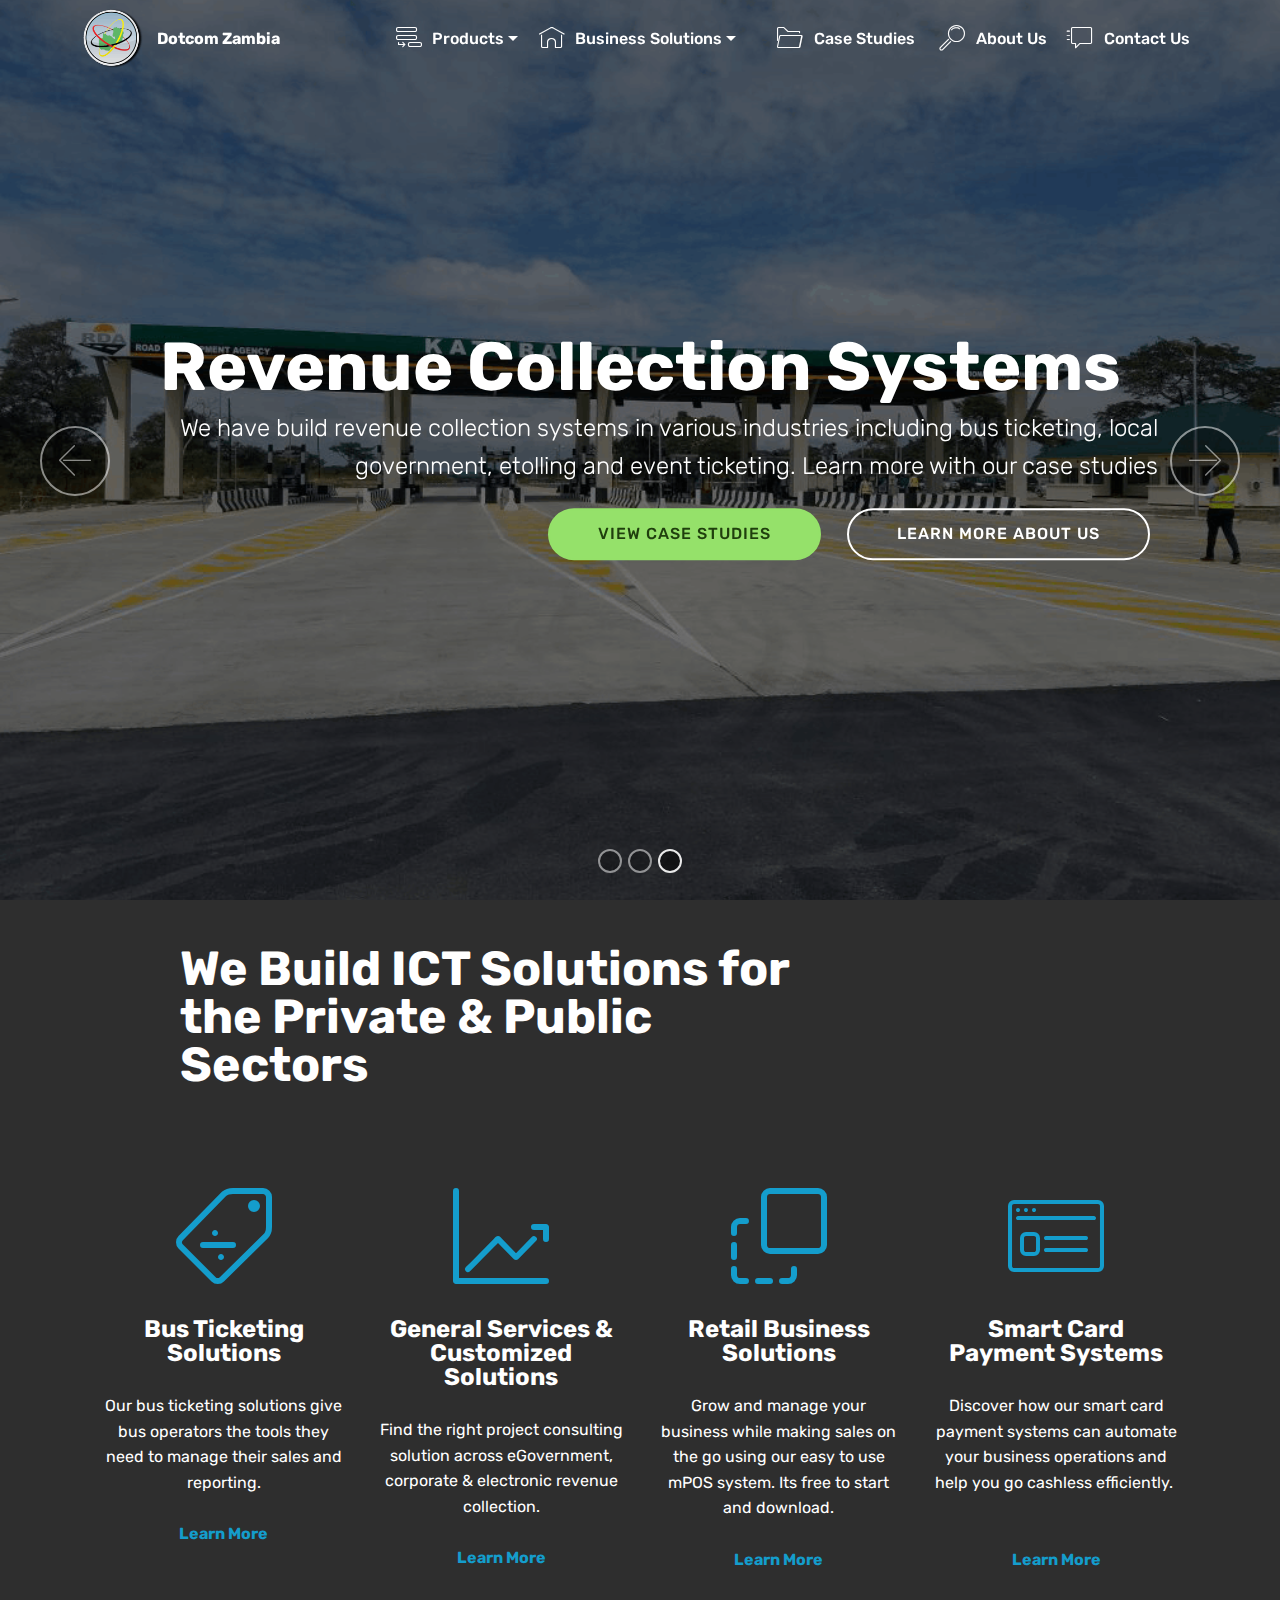
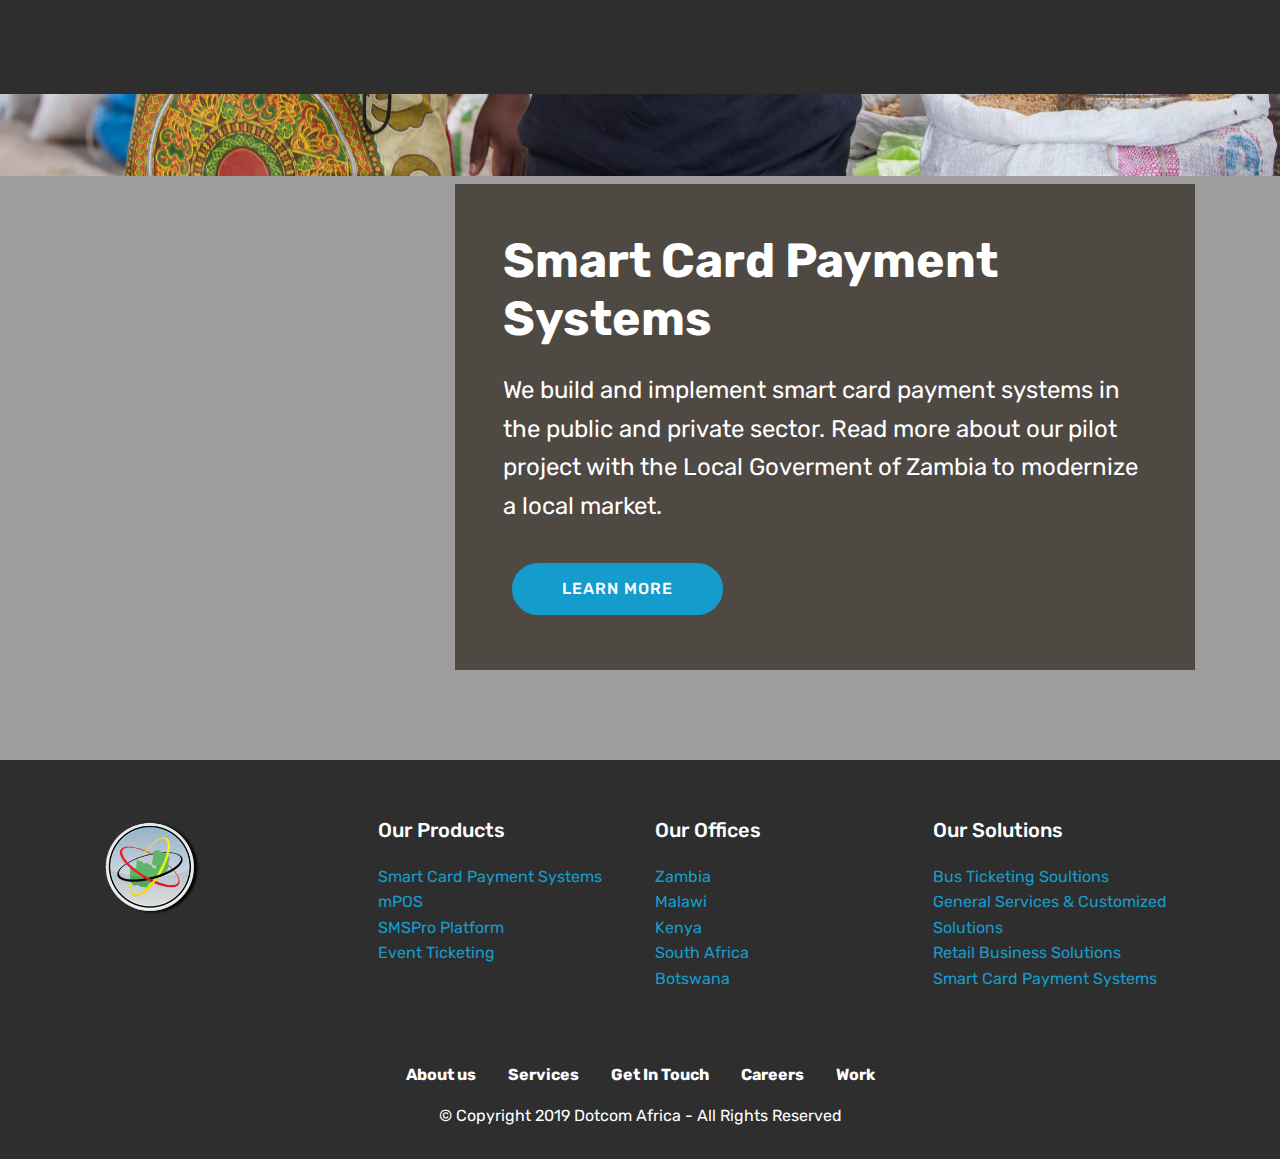
==== commit 5ddf424b: "create github pages" ====
--- a/index.html
+++ b/index.html
@@ -68,7 +68,7 @@
     </nav>
 </section>
 
-<section class="engine"><a href="https://mobirise.info/y">free html website templates</a></section><section class="carousel slide cid-rwiqHJjd1P" data-interval="false" id="slider1-6w">
+<section class="engine"><a href="https://mobirise.info/x">free css templates</a></section><section class="carousel slide cid-rwiqHJjd1P" data-interval="false" id="slider1-6w">
 
     
 
